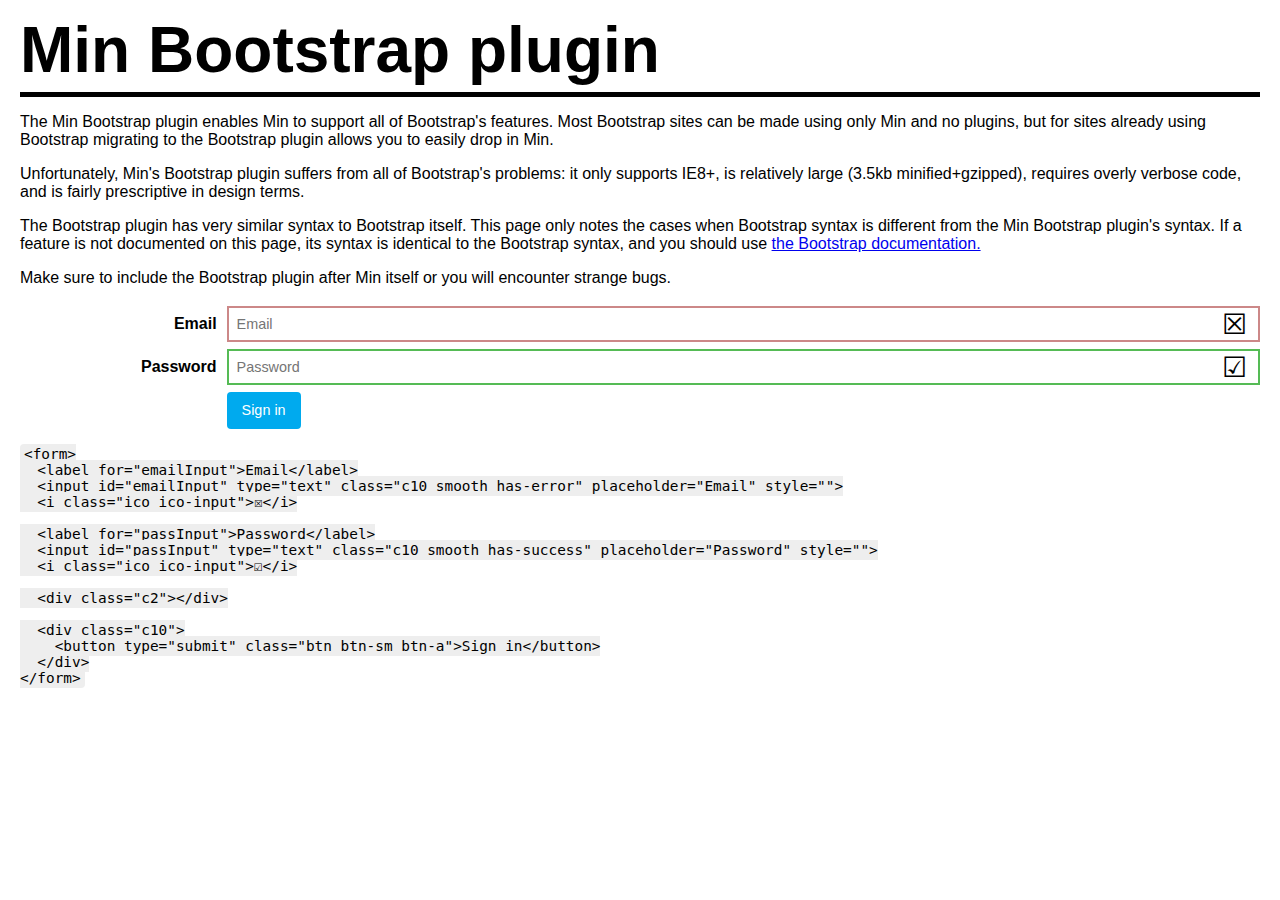
==== index.html @ ecac39cf "Fix demo page ordering" ====
<!DOCTYPE html>
<html><head><meta http-equiv="Content-Type" content="text/html; charset=UTF-8">
		<script> 
			document.createElement("nav"); document.createElement("ico"); document.createElement("button");
			</script>
		<!--[if lt IE 9]> 
			<script> 
				document.createElement("col"); document.createElement("message"); document.createElement("nav"); document.createElement("ico"); document.createElement("button");


			</script>
		<![endif]-->

		<meta charset="UTF-8">
		<meta name="viewport" content="width=device-width, initial-scale=1">

		<title>min</title>

		<!--[if lt IE 7]>
		<script src="IE70.js"></script>
		<![endif]-->
		
		<!--<link href="http://minfwk.com/entireframework.min.css" rel="stylesheet" type="text/css" />-->
		
		<style type="text/css">
			/*Copyright 2014 Owen Versteeg; MIT licensed*/body,textarea{font:16px sans-serif;margin:0}.smooth{transition:all .2s}.btn,.nav a{text-decoration:none}*{outline:0}.container{width:1270px;margin:auto}@media(max-width:1310px){.container{margin:0 20px;width:auto}}label>*{display:inline}form>*{display:block;margin-bottom:10px}.btn{background:#999;border-radius:10px;border:0;color:#fff;cursor:pointer;display:inline-block;font-size:2.5em;margin:.2em .3em .2em 0;padding:15px 40px 16px}.btn:hover{background:#888}.btn:active,.btn:focus{background:#777}.btn-a{background:#0ae}.btn-a:hover{background:#09d}.btn-a:active,.btn-a:focus{background:#08b}.btn-b{background:#3c5}.btn-b:hover{background:#2b4}.btn-b:active,.btn-b:focus{background:#2a4}.btn-c{background:#d33}.btn-c:hover{background:#c22}.btn-c:active,.btn-c:focus{background:#b22}.btn-sm{border-radius:4px;font-size:.9em;padding:10px 15px 11px}.row{margin-top:2%;overflow:auto}.col{float:left}.c12,.table{width:100%}.c11{width:91.66%}.c10{width:83.33%}.c9{width:75%}.c8{width:66.66%}.c7{width:58.33%}.c6{width:50%}.c5{width:41.66%}.c4{width:33.33%}.c3{width:25%}.c2{width:16.66%}.c1{width:8.33%}@media(max-width:870px){.row .col{width:100%}}h1{font-size:4em}h2{font-size:2em}.ico{font:2.04em Arial Unicode MS,Lucida Sans Unicode}textarea,input,.addon-front{font-size:.9em}textarea,input{border:1px solid #ccc;padding:8px}textarea:focus,input:focus{border-color:#5ab}textarea,input[type='text']{width:13em;-webkit-appearance:none}.addon-front{padding:8px 12px;box-shadow:0 0 0 1px #ccc}.nav,.nav .current,.nav a:hover{background:#000;color:#fff}.nav{height:1.5em;padding:.7em 0 .95em}.nav a{padding-right:1em;color:#aaa;top:-1px;font-size:14px;position:relative}.btn.btn-close{background:#000;visibility:hidden;float:right;margin-top:-54px;font-size:25px}.nav .pagename{font-size:22px;top:1px}@media(max-width:500px){.btn.btn-close{visibility:visible}.nav{overflow:hidden}.pagename{margin-top:-11px}.nav:focus{height:auto}.nav div:before{content:'';border-top:3px solid;border-bottom:10px double;float:right;height:4px;right:3px;top:14px;width:20px;position:relative;background:#000}.nav a{padding:.5em 0;width:50%;display:block}}.table{border-spacing:0}th,td{padding:.5em;text-align:left}tbody tr:nth-child(2n-1){background:#ccc}

			/* Min+ plugin*/
			message {
				display: block;
				padding: 2em;
				background: #def;
				border-left: 5px solid #44e;
			}

			.warning {
				border-color: #e44; 
				background: #fdd;
			}

			.great {
				border-color: #2d2;
				background: #dfd;
			}
		</style>

		<script src="./docs_files/less.js" type="text/javascript"></script><style type="text/css"></style>

		<style type="text/css">
			/* These styles are used on this page only to make the demo page look nicer. Don't use them in your project. */
			
			/* Bootstrap stuff */
			.buttonsizes * {
				vertical-align: bottom;
				margin-bottom: 0;
				margin-right: 10px;
				margin-left: 0;
			}

			/* code blocks */
			pre {
				font-size: .9em;
				word-wrap: break-word;
			}
			
			/* formatting for grid system */
			.dark {
				background-color: rgb(172, 172, 172);
			}
			
			.light {
				background-color: rgb(223, 223, 223);
			}
			
			.col {
				text-align: center;
			}
			
			.row {
				line-height: 2em;
			}
			
			/* pretty heading demo display (all headings on one line) */
			.headings *:not(first-of-type) {
				display: inline;
			}
			
			/* fancy page heading styles */
			h1:not(.exampleh1) {
				margin: 0.2em 0;
				border-bottom: 5px solid;
				margin-bottom: 15px;
				padding-bottom: 5px;
			}
			
			/* normally, the button would extend past the page top and be invisible but when it's in the middle of the page it shows */
			button.btn-close.btn-sm {
				padding-top: 4px;
				margin-top: -50px;
			}

			/* this fixes the display of the demo-navbar when the page is resized */
			.navbar .container {
				margin: 0 20px;
			}
			
			/* support tables */
			.support .full {
				background: #3c5;
			}
			
			.support .partial {
				background: #fd5;
			}
			
			.support .none {
				background: #d55;
			}
			
			.key {
				padding: 5px;
				line-height: 30px;
			}
			
			.support th, .support td, .support table {
				border: 1px solid;
			}
			.support table, .support .key {
				font-weight: bold;
			}
			
			@media (max-width: 900px) {
				.browserdetails {
					display: none;
				}
			}

			/* End this-page-only styles, start beta styles */
			nav {
				display: block;
			}

			/* IE styles */

			/*
			.btn-sm {
				font-size:1em;
				margin-top: 0;
				padding-top: 1000px;
			}

			button {
				line-height: .65em;
			}

			a.btn {
				margin-top: -84px;
			}

			a.btn-sm, div.btn-sm {
				margin-top: -49px;
				padding-top: 10px;
			}

			button.btn-sm {
				line-height: .7em;
				padding-top: 11px;
			}
			
			.btn {
				width: auto;
				display: inline;
				overflow: visible;
			}

			*/

			/* Changes to the main CSS:
			 - move media query from max-width to min-width
			*/

			/* new beta styles */
			
		</style>

		<link href="bootstrap-plugin.css" rel="stylesheet" type="text/css" />

		<!--[if lte IE 6]>
			<style>
				.col {
					margin: 0.5%;
				}
				.c12 {
					margin: 0.5%;
					margin-left: 0.5%;
					width: 97%;
				}
				.container {
					width: 90%;
				}
			</style>
		<![endif]-->
	</head>
	<body>
		<div class="container">
			<h1>Min Bootstrap plugin</h1>
			<p>The Min Bootstrap plugin enables Min to support all of Bootstrap's features. Most Bootstrap sites can be made using only Min and no plugins, but for sites already using Bootstrap migrating to the Bootstrap plugin allows you to easily drop in Min.</p>
			<p>Unfortunately, Min's Bootstrap plugin suffers from all of Bootstrap's problems: it only supports IE8+, is relatively large (3.5kb minified+gzipped), requires overly verbose code, and is fairly prescriptive in design terms.</p>
			<p>The Bootstrap plugin has very similar syntax to Bootstrap itself. This page only notes the cases when Bootstrap syntax is different from the Min Bootstrap plugin's syntax. If a feature is not documented on this page, its syntax is identical to the Bootstrap syntax, and you should use <a href="http://getbootstrap.com/css/">the Bootstrap documentation.</a></p>
			<p>Make sure to include the Bootstrap plugin after Min itself or you will encounter strange bugs.</p>
			<form>
				<label class="c2" for="emailInput">Email</label><input id="emailInput" type="text" class="c10 smooth has-error" placeholder="Email" style=""><i class="ico ico-input">☒</i>
				<label class="c2" for="passInput">Password</label><input id="passInput" type="text" class="c10 smooth has-success" placeholder="Password" style=""><i class="ico ico-input">☑</i>
				<div class="c2"></div><div class="c10"><button type="submit" class="btn btn-sm btn-a">Sign in</button></div>
			</form>

<pre><code>&lt;form&gt;
  &lt;label for="emailInput"&gt;Email&lt;/label&gt;
  &lt;input id="emailInput" type="text" class="c10 smooth has-error" placeholder="Email" style=""&gt;
  &lt;i class="ico ico-input"&gt;☒&lt;/i&gt;

  &lt;label for="passInput"&gt;Password&lt;/label&gt;
  &lt;input id="passInput" type="text" class="c10 smooth has-success" placeholder="Password" style=""&gt;
  &lt;i class="ico ico-input"&gt;☑&lt;/i&gt;

  &lt;div class="c2"&gt;&lt;/div&gt;

  &lt;div class="c10"&gt;
    &lt;button type="submit" class="btn btn-sm btn-a"&gt;Sign in&lt;/button&gt;
  &lt;/div&gt;
&lt;/form&gt;</code></pre>
		</div>
	</body>
</html>
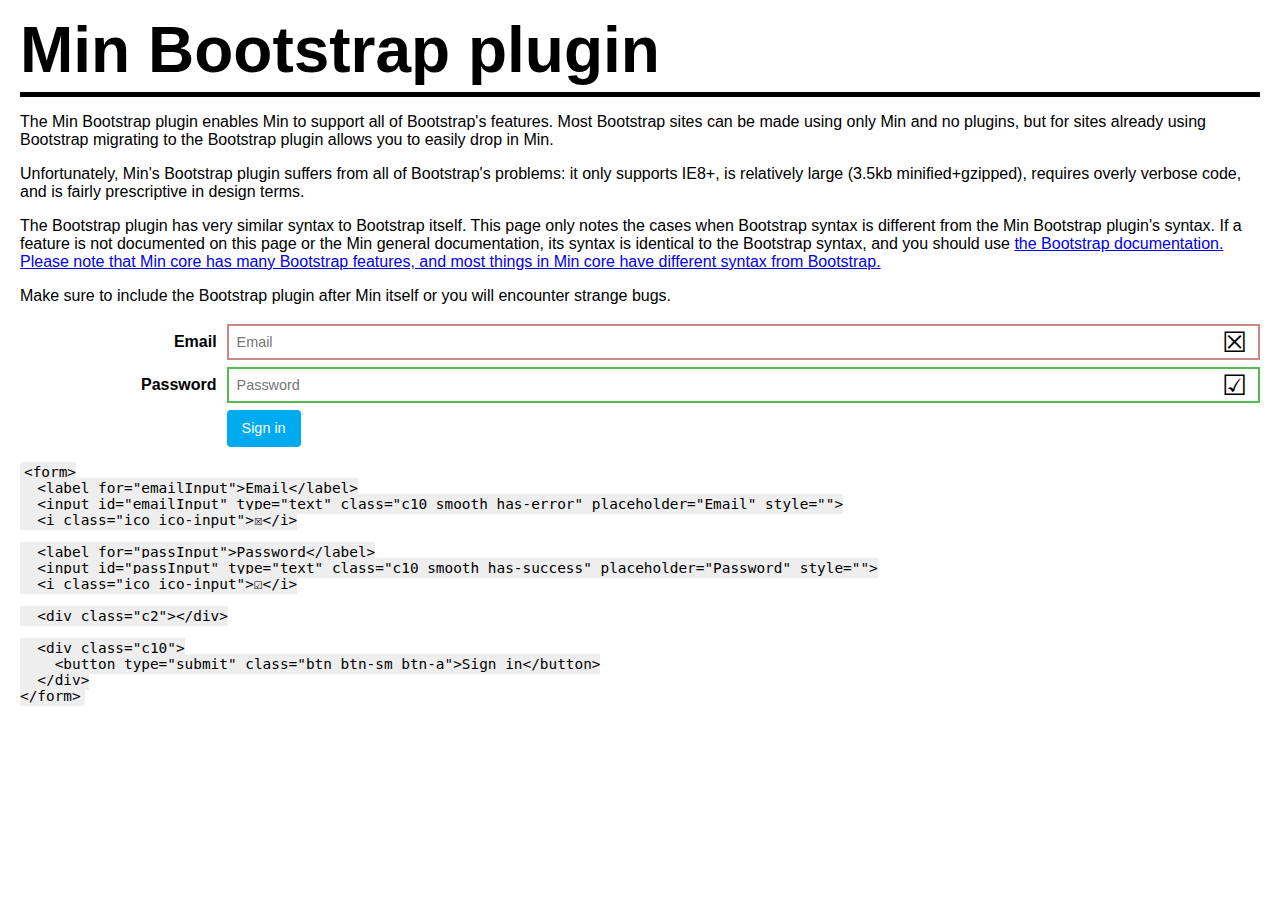
==== commit a345d247: "clarify meaning (related to #20)" ====
--- a/index.html
+++ b/index.html
@@ -206,7 +206,7 @@
 			<h1>Min Bootstrap plugin</h1>
 			<p>The Min Bootstrap plugin enables Min to support all of Bootstrap's features. Most Bootstrap sites can be made using only Min and no plugins, but for sites already using Bootstrap migrating to the Bootstrap plugin allows you to easily drop in Min.</p>
 			<p>Unfortunately, Min's Bootstrap plugin suffers from all of Bootstrap's problems: it only supports IE8+, is relatively large (3.5kb minified+gzipped), requires overly verbose code, and is fairly prescriptive in design terms.</p>
-			<p>The Bootstrap plugin has very similar syntax to Bootstrap itself. This page only notes the cases when Bootstrap syntax is different from the Min Bootstrap plugin's syntax. If a feature is not documented on this page, its syntax is identical to the Bootstrap syntax, and you should use <a href="http://getbootstrap.com/css/">the Bootstrap documentation.</a></p>
+			<p>The Bootstrap plugin has very similar syntax to Bootstrap itself. This page only notes the cases when Bootstrap syntax is different from the Min Bootstrap plugin's syntax. If a feature is not documented on this page or the Min general documentation, its syntax is identical to the Bootstrap syntax, and you should use <a href="http://getbootstrap.com/css/">the Bootstrap documentation. Please note that Min core has many Bootstrap features, and most things in Min core have different syntax from Bootstrap.</a></p>
 			<p>Make sure to include the Bootstrap plugin after Min itself or you will encounter strange bugs.</p>
 			<form>
 				<label class="c2" for="emailInput">Email</label><input id="emailInput" type="text" class="c10 smooth has-error" placeholder="Email" style=""><i class="ico ico-input">☒</i>
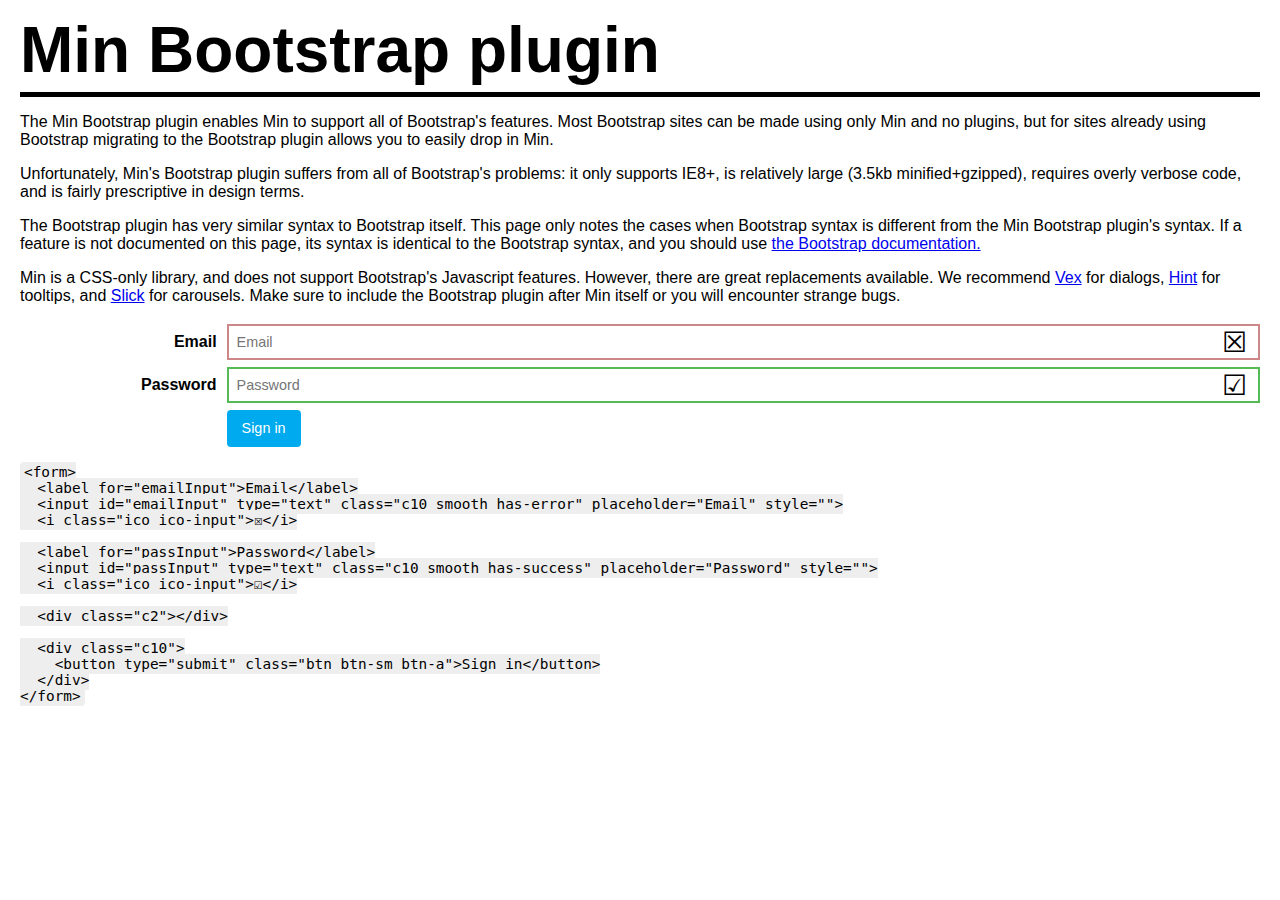
==== commit 1835fa33: "update docs" ====
--- a/index.html
+++ b/index.html
@@ -206,8 +206,8 @@
 			<h1>Min Bootstrap plugin</h1>
 			<p>The Min Bootstrap plugin enables Min to support all of Bootstrap's features. Most Bootstrap sites can be made using only Min and no plugins, but for sites already using Bootstrap migrating to the Bootstrap plugin allows you to easily drop in Min.</p>
 			<p>Unfortunately, Min's Bootstrap plugin suffers from all of Bootstrap's problems: it only supports IE8+, is relatively large (3.5kb minified+gzipped), requires overly verbose code, and is fairly prescriptive in design terms.</p>
-			<p>The Bootstrap plugin has very similar syntax to Bootstrap itself. This page only notes the cases when Bootstrap syntax is different from the Min Bootstrap plugin's syntax. If a feature is not documented on this page or the Min general documentation, its syntax is identical to the Bootstrap syntax, and you should use <a href="http://getbootstrap.com/css/">the Bootstrap documentation. Please note that Min core has many Bootstrap features, and most things in Min core have different syntax from Bootstrap.</a></p>
-			<p>Make sure to include the Bootstrap plugin after Min itself or you will encounter strange bugs.</p>
+			<p>The Bootstrap plugin has very similar syntax to Bootstrap itself. This page only notes the cases when Bootstrap syntax is different from the Min Bootstrap plugin's syntax. If a feature is not documented on this page, its syntax is identical to the Bootstrap syntax, and you should use <a href="http://getbootstrap.com/css/">the Bootstrap documentation.</a></p>
+			<p>Min is a CSS-only library, and does not support Bootstrap's Javascript features. However, there are great replacements available. We recommend <a href="http://github.hubspot.com/vex/docs/welcome/">Vex</a> for dialogs, <a href="http://kushagragour.in/lab/hint/">Hint</a> for tooltips, and <a href="http://kenwheeler.github.io/slick/">Slick</a> for carousels. Make sure to include the Bootstrap plugin after Min itself or you will encounter strange bugs.</p>
 			<form>
 				<label class="c2" for="emailInput">Email</label><input id="emailInput" type="text" class="c10 smooth has-error" placeholder="Email" style=""><i class="ico ico-input">☒</i>
 				<label class="c2" for="passInput">Password</label><input id="passInput" type="text" class="c10 smooth has-success" placeholder="Password" style=""><i class="ico ico-input">☑</i>
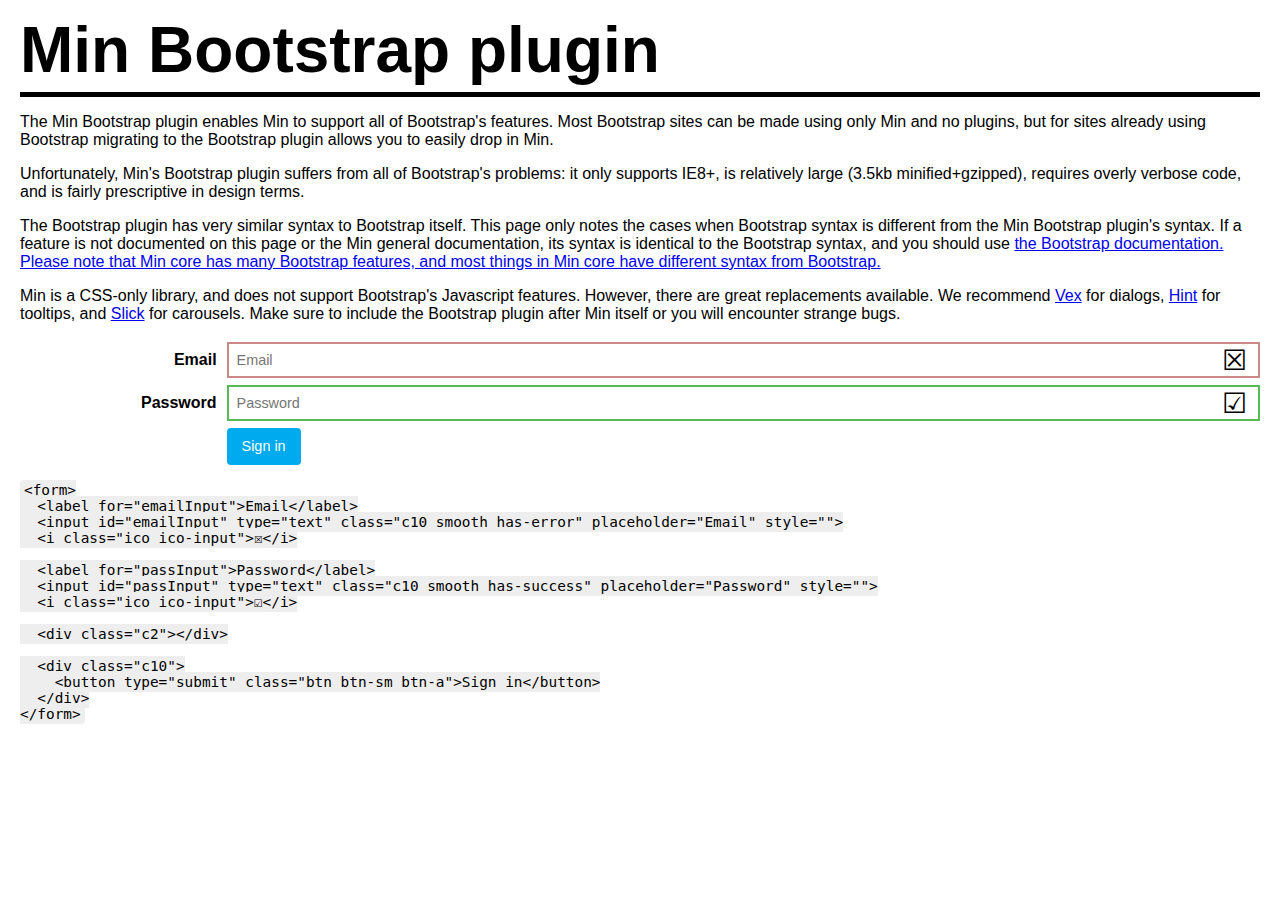
==== commit 254099b1: "fix merge conflict" ====
--- a/index.html
+++ b/index.html
@@ -206,7 +206,7 @@
 			<h1>Min Bootstrap plugin</h1>
 			<p>The Min Bootstrap plugin enables Min to support all of Bootstrap's features. Most Bootstrap sites can be made using only Min and no plugins, but for sites already using Bootstrap migrating to the Bootstrap plugin allows you to easily drop in Min.</p>
 			<p>Unfortunately, Min's Bootstrap plugin suffers from all of Bootstrap's problems: it only supports IE8+, is relatively large (3.5kb minified+gzipped), requires overly verbose code, and is fairly prescriptive in design terms.</p>
-			<p>The Bootstrap plugin has very similar syntax to Bootstrap itself. This page only notes the cases when Bootstrap syntax is different from the Min Bootstrap plugin's syntax. If a feature is not documented on this page, its syntax is identical to the Bootstrap syntax, and you should use <a href="http://getbootstrap.com/css/">the Bootstrap documentation.</a></p>
+			<p>The Bootstrap plugin has very similar syntax to Bootstrap itself. This page only notes the cases when Bootstrap syntax is different from the Min Bootstrap plugin's syntax. If a feature is not documented on this page or the Min general documentation, its syntax is identical to the Bootstrap syntax, and you should use <a href="http://getbootstrap.com/css/">the Bootstrap documentation. Please note that Min core has many Bootstrap features, and most things in Min core have different syntax from Bootstrap.</a></p>
 			<p>Min is a CSS-only library, and does not support Bootstrap's Javascript features. However, there are great replacements available. We recommend <a href="http://github.hubspot.com/vex/docs/welcome/">Vex</a> for dialogs, <a href="http://kushagragour.in/lab/hint/">Hint</a> for tooltips, and <a href="http://kenwheeler.github.io/slick/">Slick</a> for carousels. Make sure to include the Bootstrap plugin after Min itself or you will encounter strange bugs.</p>
 			<form>
 				<label class="c2" for="emailInput">Email</label><input id="emailInput" type="text" class="c10 smooth has-error" placeholder="Email" style=""><i class="ico ico-input">☒</i>
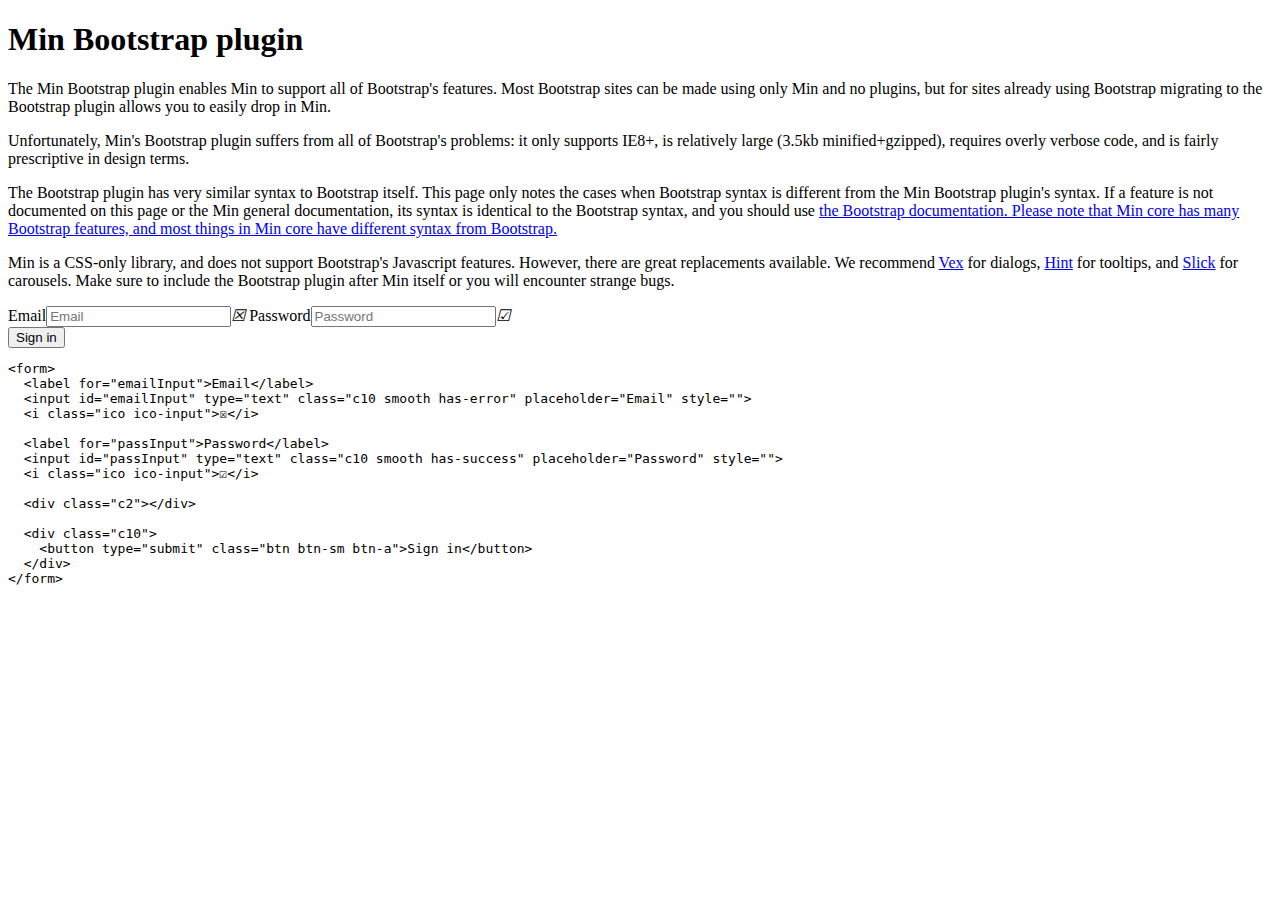
==== commit 1ccdf5db: "fix docs somewhat" ====
--- a/index.html
+++ b/index.html
@@ -1,30 +1,27 @@
 <!DOCTYPE html>
-<html><head><meta http-equiv="Content-Type" content="text/html; charset=UTF-8">
+<html>
+	<head>
+		<meta http-equiv="Content-Type" content="text/html; charset=UTF-8">
 		<script> 
-			document.createElement("nav"); document.createElement("ico"); document.createElement("button");
-			</script>
-		<!--[if lt IE 9]> 
-			<script> 
-				document.createElement("col"); document.createElement("message"); document.createElement("nav"); document.createElement("ico"); document.createElement("button");
-
-
-			</script>
-		<![endif]-->
+			document.createElement("nav"); document.createElement("button");
+		</script>
 
 		<meta charset="UTF-8">
 		<meta name="viewport" content="width=device-width, initial-scale=1">
 
-		<title>min</title>
+		<title>min bootstrap plugin</title>
 
-		<!--[if lt IE 7]>
-		<script src="IE70.js"></script>
+		<link href="entireframework.min.css" rel="stylesheet" type="text/css" />
+		
+		<!--[if lt IE 9]>
+		<style>
+			html {
+				overflow-x: hidden;
+			}
+		</style>
 		<![endif]-->
 		
-		<!--<link href="http://minfwk.com/entireframework.min.css" rel="stylesheet" type="text/css" />-->
-		
 		<style type="text/css">
-			/*Copyright 2014 Owen Versteeg; MIT licensed*/body,textarea{font:16px sans-serif;margin:0}.smooth{transition:all .2s}.btn,.nav a{text-decoration:none}*{outline:0}.container{width:1270px;margin:auto}@media(max-width:1310px){.container{margin:0 20px;width:auto}}label>*{display:inline}form>*{display:block;margin-bottom:10px}.btn{background:#999;border-radius:10px;border:0;color:#fff;cursor:pointer;display:inline-block;font-size:2.5em;margin:.2em .3em .2em 0;padding:15px 40px 16px}.btn:hover{background:#888}.btn:active,.btn:focus{background:#777}.btn-a{background:#0ae}.btn-a:hover{background:#09d}.btn-a:active,.btn-a:focus{background:#08b}.btn-b{background:#3c5}.btn-b:hover{background:#2b4}.btn-b:active,.btn-b:focus{background:#2a4}.btn-c{background:#d33}.btn-c:hover{background:#c22}.btn-c:active,.btn-c:focus{background:#b22}.btn-sm{border-radius:4px;font-size:.9em;padding:10px 15px 11px}.row{margin-top:2%;overflow:auto}.col{float:left}.c12,.table{width:100%}.c11{width:91.66%}.c10{width:83.33%}.c9{width:75%}.c8{width:66.66%}.c7{width:58.33%}.c6{width:50%}.c5{width:41.66%}.c4{width:33.33%}.c3{width:25%}.c2{width:16.66%}.c1{width:8.33%}@media(max-width:870px){.row .col{width:100%}}h1{font-size:4em}h2{font-size:2em}.ico{font:2.04em Arial Unicode MS,Lucida Sans Unicode}textarea,input,.addon-front{font-size:.9em}textarea,input{border:1px solid #ccc;padding:8px}textarea:focus,input:focus{border-color:#5ab}textarea,input[type='text']{width:13em;-webkit-appearance:none}.addon-front{padding:8px 12px;box-shadow:0 0 0 1px #ccc}.nav,.nav .current,.nav a:hover{background:#000;color:#fff}.nav{height:1.5em;padding:.7em 0 .95em}.nav a{padding-right:1em;color:#aaa;top:-1px;font-size:14px;position:relative}.btn.btn-close{background:#000;visibility:hidden;float:right;margin-top:-54px;font-size:25px}.nav .pagename{font-size:22px;top:1px}@media(max-width:500px){.btn.btn-close{visibility:visible}.nav{overflow:hidden}.pagename{margin-top:-11px}.nav:focus{height:auto}.nav div:before{content:'';border-top:3px solid;border-bottom:10px double;float:right;height:4px;right:3px;top:14px;width:20px;position:relative;background:#000}.nav a{padding:.5em 0;width:50%;display:block}}.table{border-spacing:0}th,td{padding:.5em;text-align:left}tbody tr:nth-child(2n-1){background:#ccc}
-
 			/* Min+ plugin*/
 			message {
 				display: block;
@@ -43,147 +40,6 @@
 				background: #dfd;
 			}
 		</style>
-
-		<script src="./docs_files/less.js" type="text/javascript"></script><style type="text/css"></style>
-
-		<style type="text/css">
-			/* These styles are used on this page only to make the demo page look nicer. Don't use them in your project. */
-			
-			/* Bootstrap stuff */
-			.buttonsizes * {
-				vertical-align: bottom;
-				margin-bottom: 0;
-				margin-right: 10px;
-				margin-left: 0;
-			}
-
-			/* code blocks */
-			pre {
-				font-size: .9em;
-				word-wrap: break-word;
-			}
-			
-			/* formatting for grid system */
-			.dark {
-				background-color: rgb(172, 172, 172);
-			}
-			
-			.light {
-				background-color: rgb(223, 223, 223);
-			}
-			
-			.col {
-				text-align: center;
-			}
-			
-			.row {
-				line-height: 2em;
-			}
-			
-			/* pretty heading demo display (all headings on one line) */
-			.headings *:not(first-of-type) {
-				display: inline;
-			}
-			
-			/* fancy page heading styles */
-			h1:not(.exampleh1) {
-				margin: 0.2em 0;
-				border-bottom: 5px solid;
-				margin-bottom: 15px;
-				padding-bottom: 5px;
-			}
-			
-			/* normally, the button would extend past the page top and be invisible but when it's in the middle of the page it shows */
-			button.btn-close.btn-sm {
-				padding-top: 4px;
-				margin-top: -50px;
-			}
-
-			/* this fixes the display of the demo-navbar when the page is resized */
-			.navbar .container {
-				margin: 0 20px;
-			}
-			
-			/* support tables */
-			.support .full {
-				background: #3c5;
-			}
-			
-			.support .partial {
-				background: #fd5;
-			}
-			
-			.support .none {
-				background: #d55;
-			}
-			
-			.key {
-				padding: 5px;
-				line-height: 30px;
-			}
-			
-			.support th, .support td, .support table {
-				border: 1px solid;
-			}
-			.support table, .support .key {
-				font-weight: bold;
-			}
-			
-			@media (max-width: 900px) {
-				.browserdetails {
-					display: none;
-				}
-			}
-
-			/* End this-page-only styles, start beta styles */
-			nav {
-				display: block;
-			}
-
-			/* IE styles */
-
-			/*
-			.btn-sm {
-				font-size:1em;
-				margin-top: 0;
-				padding-top: 1000px;
-			}
-
-			button {
-				line-height: .65em;
-			}
-
-			a.btn {
-				margin-top: -84px;
-			}
-
-			a.btn-sm, div.btn-sm {
-				margin-top: -49px;
-				padding-top: 10px;
-			}
-
-			button.btn-sm {
-				line-height: .7em;
-				padding-top: 11px;
-			}
-			
-			.btn {
-				width: auto;
-				display: inline;
-				overflow: visible;
-			}
-
-			*/
-
-			/* Changes to the main CSS:
-			 - move media query from max-width to min-width
-			*/
-
-			/* new beta styles */
-			
-		</style>
-
-		<link href="bootstrap-plugin.css" rel="stylesheet" type="text/css" />
 
 		<!--[if lte IE 6]>
 			<style>
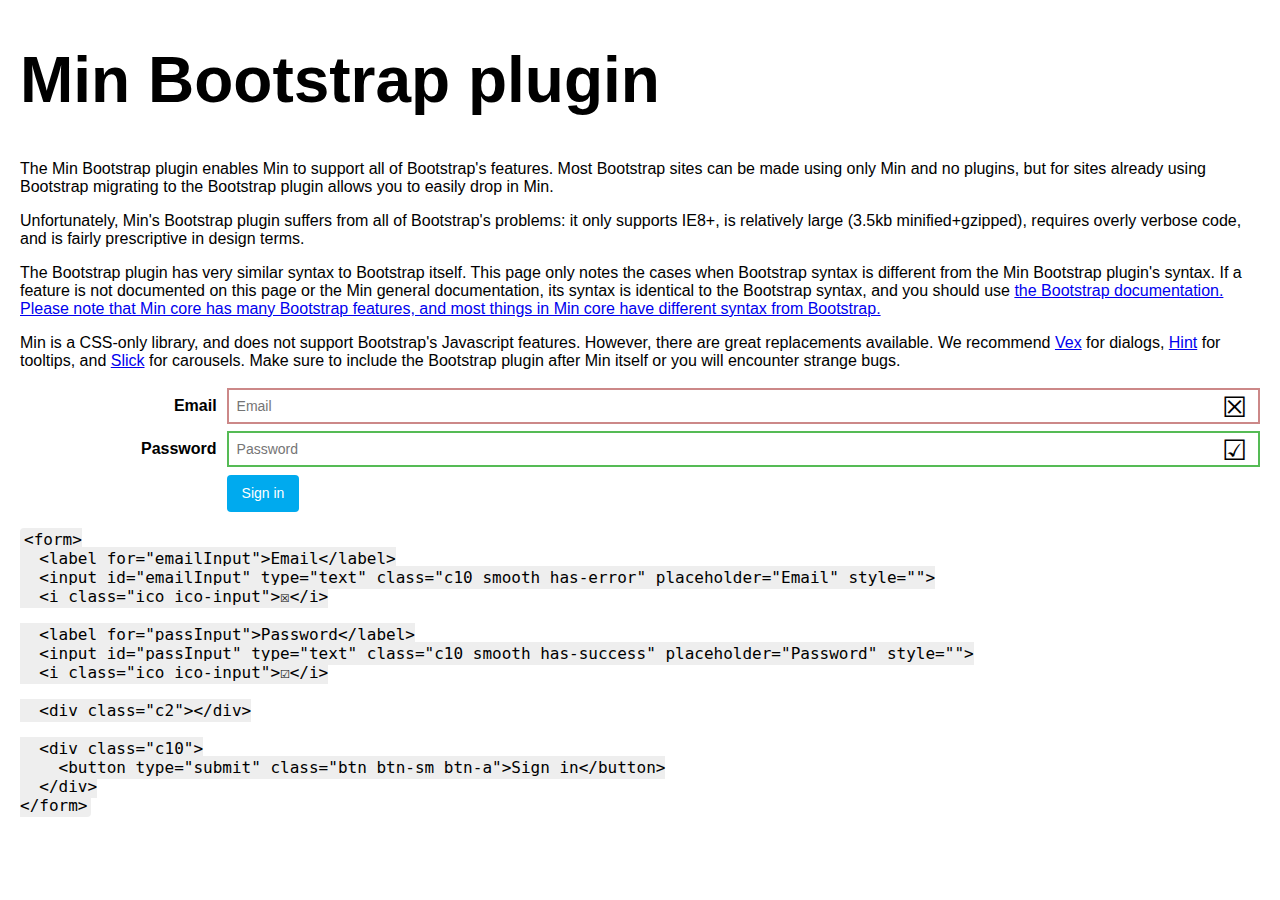
==== commit 24828861: "make sure to actually include plugin" ====
--- a/index.html
+++ b/index.html
@@ -12,6 +12,7 @@
 		<title>min bootstrap plugin</title>
 
 		<link href="entireframework.min.css" rel="stylesheet" type="text/css" />
+		<link href="bootstrap-plugin.css" rel="stylesheet" type="text/css" />
 		
 		<!--[if lt IE 9]>
 		<style>
--- a/entireframework.min.css
+++ b/entireframework.min.css
@@ -0,0 +1 @@
+/*Copyright 2014 Owen Versteeg; MIT licensed*/body,textarea,input{font:16px sans-serif;margin:0;border-radius:0;background:0}.smooth{transition:all .2s}.btn,.nav a{text-decoration:none}*{outline:0}.container{margin:0 20px;width:auto}@media(min-width:1310px){.container{width:1270px;margin:auto}}label>*{display:inline}form>*{display:block;margin-bottom:10px}.btn{background:#999;border-radius:6px;border:0;color:#fff;cursor:pointer;display:inline-block;margin:.2em .3em .2em 0;padding:12px 30px 14px}.btn:hover{background:#888}.btn:active,.btn:focus{background:#777}.btn-a{background:#0ae}.btn-a:hover{background:#09d}.btn-a:active,.btn-a:focus{background:#08b}.btn-b{background:#3c5}.btn-b:hover{background:#2b4}.btn-b:active,.btn-b:focus{background:#2a4}.btn-c{background:#d33}.btn-c:hover{background:#c22}.btn-c:active,.btn-c:focus{background:#b22}.btn-sm{border-radius:4px;padding:10px 15px 11px}.row{margin:1% 0;overflow:auto}.col{float:left}.c12,.table{width:100%}.c11{width:91.66%}.c10{width:83.33%}.c9{width:75%}.c8{width:66.66%}.c7{width:58.33%}.c6{width:50%}.c5{width:41.66%}.c4{width:33.33%}.c3{width:25%}.c2{width:16.66%}.c1{width:8.33%}@media(max-width:870px){.row .col{width:100%}}h1{font-size:4em}h2,.btn{font-size:2em}.ico{font:33px Arial Unicode MS,Lucida Sans Unicode}textarea,input,.addon-front,.btn-sm,.nav a{font-size:14px}textarea,input{border:1px solid #ccc;padding:8px}textarea:focus,input:focus{border-color:#5ab}textarea,input[type='text']{width:13em;-webkit-appearance:none}.addon-front{padding:8px 12px;box-shadow:0 0 0 1px #ccc}.nav,.nav .current,.nav a:hover{background:#000;color:#fff}.nav{height:24px;padding:11px 0 15px}.nav a{padding-right:1em;color:#aaa;top:-1px;position:relative}.btn.btn-close{background:#000;visibility:hidden;float:right;margin-top:-54px;font-size:25px}.nav .pagename{font-size:22px;top:1px}@media(max-width:500px){.btn.btn-close{visibility:visible}.nav{overflow:hidden}.pagename{margin-top:-11px}.nav:focus{height:auto}.nav div:before{content:'';border-top:3px solid;border-bottom:10px double;float:right;height:4px;right:3px;top:14px;width:20px;position:relative;background:#000}.nav a{padding:.5em 0;width:50%;display:block}}.table{border-spacing:0}.table th,.table td{padding:.5em;text-align:left}.table tbody>*:nth-child(2n-1){background:#ddd}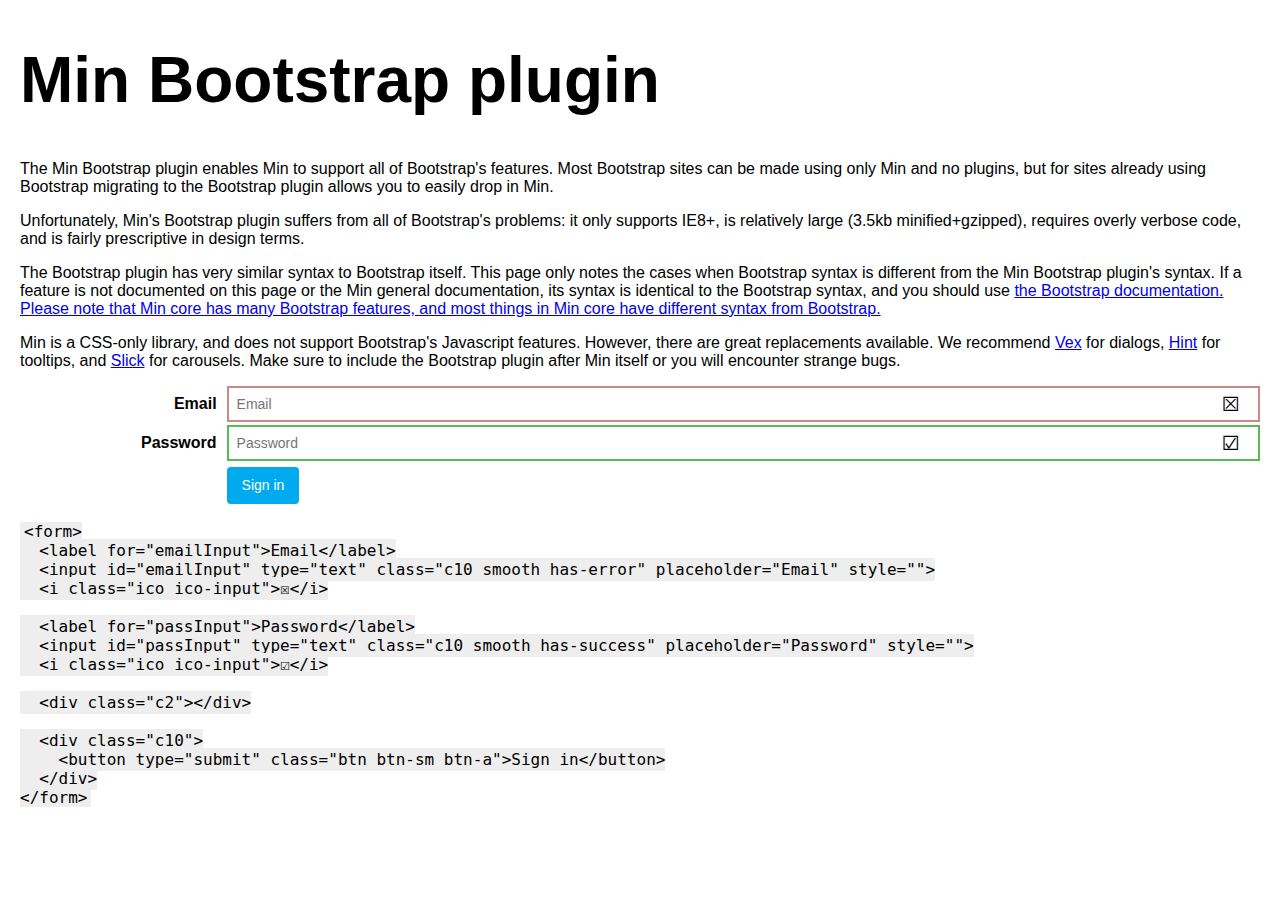
==== commit c99480ba: "add scrollbars" ====
--- a/index.html
+++ b/index.html
@@ -39,6 +39,12 @@
 			.great {
 				border-color: #2d2;
 				background: #dfd;
+			}
+			
+			/* Scrollbars for code */
+			pre {
+				overflow-y: hidden;
+				overflow-x: auto;
 			}
 		</style>
 
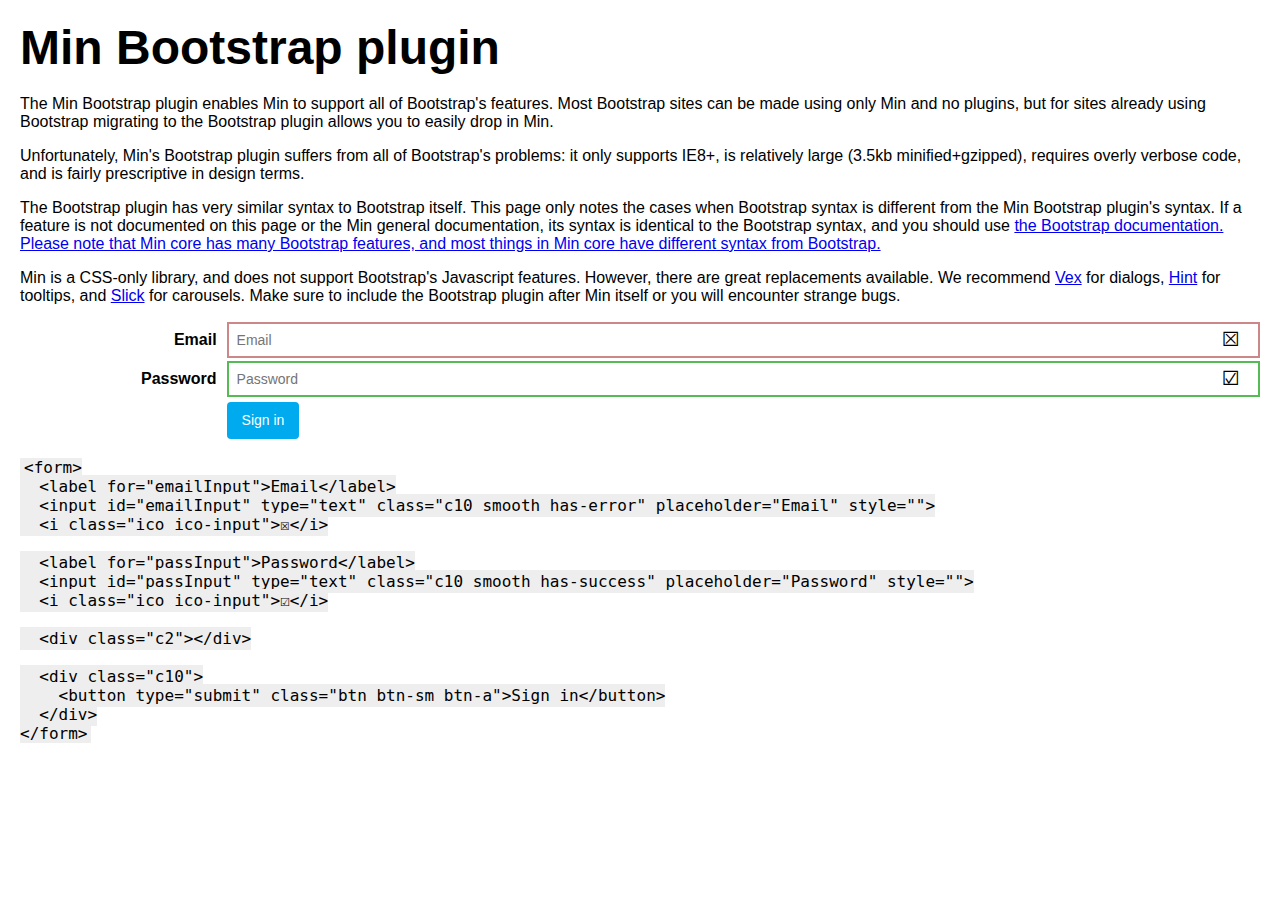
==== commit 69b33c5d: "fix title style" ====
--- a/index.html
+++ b/index.html
@@ -46,6 +46,11 @@
 				overflow-y: hidden;
 				overflow-x: auto;
 			}
+			
+			h1.title {
+				font-size: 48px;
+				margin: 20px 0;
+			}
 		</style>
 
 		<!--[if lte IE 6]>
@@ -66,7 +71,7 @@
 	</head>
 	<body>
 		<div class="container">
-			<h1>Min Bootstrap plugin</h1>
+			<h1 class="title">Min Bootstrap plugin</h1>
 			<p>The Min Bootstrap plugin enables Min to support all of Bootstrap's features. Most Bootstrap sites can be made using only Min and no plugins, but for sites already using Bootstrap migrating to the Bootstrap plugin allows you to easily drop in Min.</p>
 			<p>Unfortunately, Min's Bootstrap plugin suffers from all of Bootstrap's problems: it only supports IE8+, is relatively large (3.5kb minified+gzipped), requires overly verbose code, and is fairly prescriptive in design terms.</p>
 			<p>The Bootstrap plugin has very similar syntax to Bootstrap itself. This page only notes the cases when Bootstrap syntax is different from the Min Bootstrap plugin's syntax. If a feature is not documented on this page or the Min general documentation, its syntax is identical to the Bootstrap syntax, and you should use <a href="http://getbootstrap.com/css/">the Bootstrap documentation. Please note that Min core has many Bootstrap features, and most things in Min core have different syntax from Bootstrap.</a></p>
